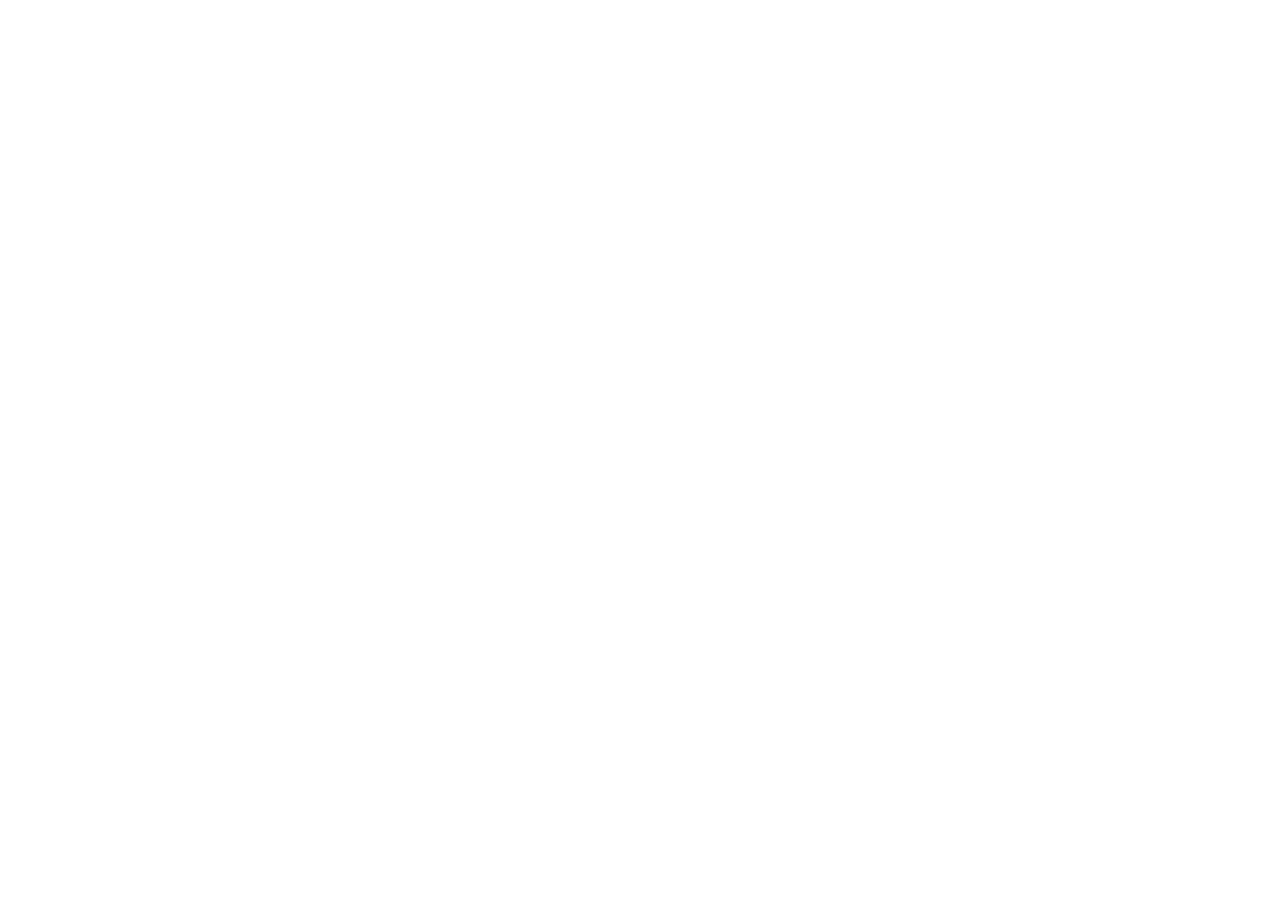
==== index.html @ 13f45c98 "alapok" ====
<!DOCTYPE html>
<html lang="en">
<head>
    <meta charset="UTF-8">
    <meta name="viewport" content="width=device-width, initial-scale=1.0">
    <link rel="stylesheet" href="style.css">
    <script src="app.js"></script>
    <title>Document</title>
</head>
<body>
    
</body>
</html>
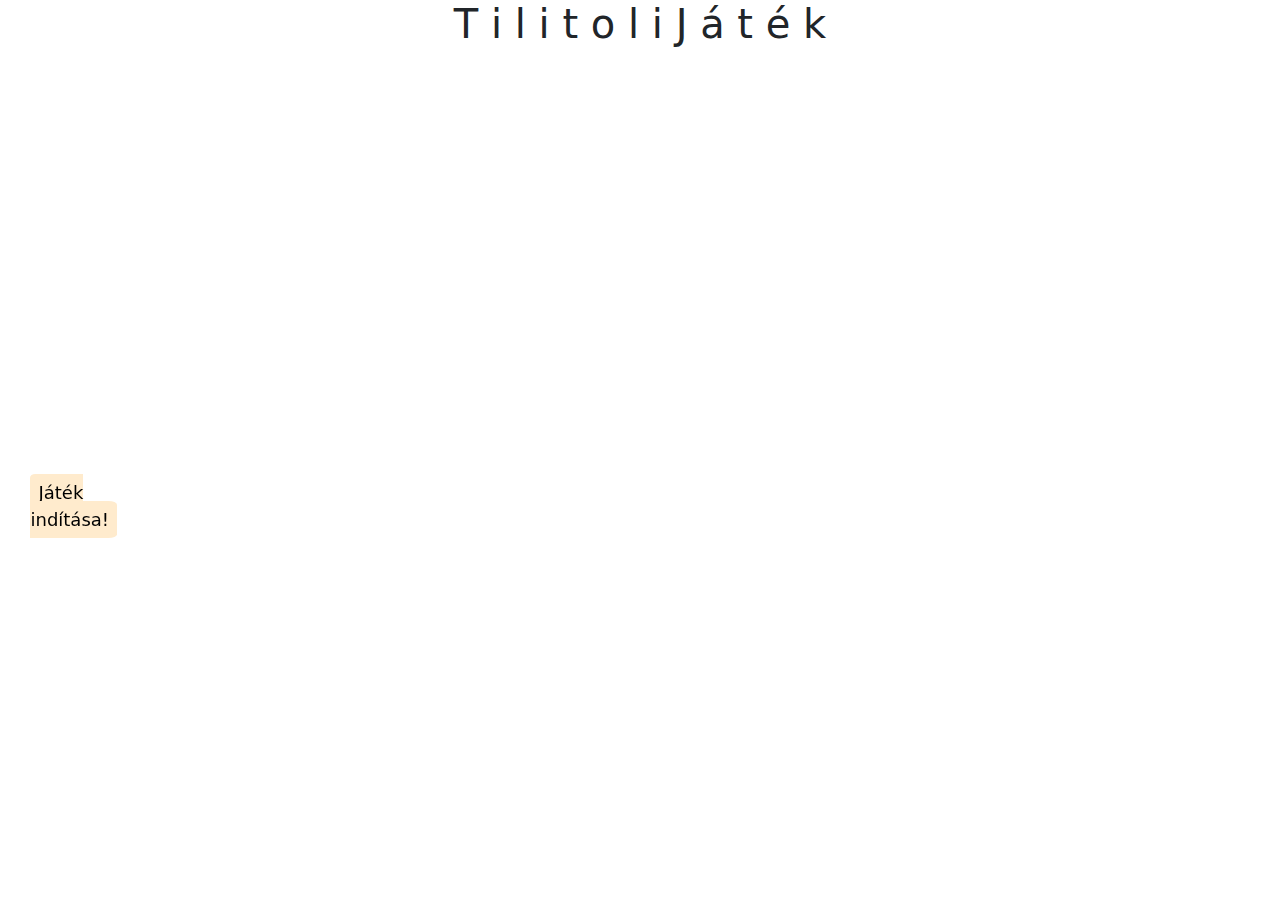
==== commit 977b065b: "Update index.html" ====
--- a/index.html
+++ b/index.html
@@ -3,11 +3,47 @@
 <head>
     <meta charset="UTF-8">
     <meta name="viewport" content="width=device-width, initial-scale=1.0">
-    <link rel="stylesheet" href="style.css">
-    <script src="app.js"></script>
-    <title>Document</title>
+    <link href="https://cdn.jsdelivr.net/npm/bootstrap@5.3.3/dist/css/bootstrap.min.css" rel="stylesheet" integrity="sha384-QWTKZyjpPEjISv5WaRU9OFeRpok6YctnYmDr5pNlyT2bRjXh0JMhjY6hW+ALEwIH" crossorigin="anonymous">
+    <link rel="stylesheet" href="style.css" !important>
+    <title>Tilitoli Játék</title>
 </head>
 <body>
+    <header>
+        <h1 id="bemutat">T i l i t o l i J á t é k</h1>
+    </header>
+    <main>
+        <main>
+            <div class="main-container">
+                <div class="row mt-5"> <!-- mt-4 osztály hozzáadása -->
+                    <div class="col-sm-4 mb-3 mb-sm-0">
+                        <div class="card">
+                            <img src="./img/tilitoli1" class="card-img-top mx-auto" alt="Legnépszerűbb változat" name="Legnépszerűbb változat">
+                            <div class="card-body">
+                                <h5 class="card-title">Tili-Toli története</h5>
+                                <p class="card-text">Noyes Chapman talált fel 1880-ban, de Sam Loydot gyakran tévesen tartják számon a csúszó rejtvények népszerűvé tételében azon hamis állítása alapján, hogy ő találta fel a tizenöt rejtvényt.</p>
+                            </div>
+                        </div>
+                    </div>
+                    <div class="col-sm-4 mb-3 mb-sm-0">
+                        <div class="card">
+                            <img src="./img/tilitoli1" class="card-img-top mx-auto" alt="Kép a játékról." name="Kép a játékról">
+                            <div class="card-body">
+                                <h5 class="card-title">A Tili-Toli játék menete</h5>
+                                <p class="card-text">a Tili-Toli játék menete rendkívűl egyszerű. Úgy kell sorba raknod a négyzeteket hogy egyszerre csak egyet változtathatsz meg a helyéről.A kockákat nem szedheted ki a helyéről, csak is mozgatni lehet.</p>
+                            </div>
+                        </div>
+                    </div>
+                </div>
+            </div>
+            <div class="jatek-start">
+                <a id="a1szv" href="./game.html">Játék indítása!</a>
+            </div>
+        </main>
+        
+        
+        <script src="https://cdn.jsdelivr.net/npm/bootstrap@5.3.3/dist/js/bootstrap.bundle.min.js" integrity="sha384-YvpcrYf0tY3lHB60NNkmXc5s9fDVZLESaAA55NDzOxhy9GkcIdslK1eN7N6jIeHz" crossorigin="anonymous"></script>
+        
+    </main>
     
 </body>
-</html>+</html>
--- a/style.css
+++ b/style.css
@@ -0,0 +1,19 @@
+header{
+    text-align: center;
+    font-size: x-large;
+}
+main{
+    display: flex;
+    justify-content: center;
+    align-items: center;
+    height: 100vh;
+    position: fixed;
+}
+a{
+    text-decoration: none;
+    color: black;
+    border-radius: 10%;
+    background-color: blanchedalmond;
+    padding: .5rem;
+    font-size: large;
+}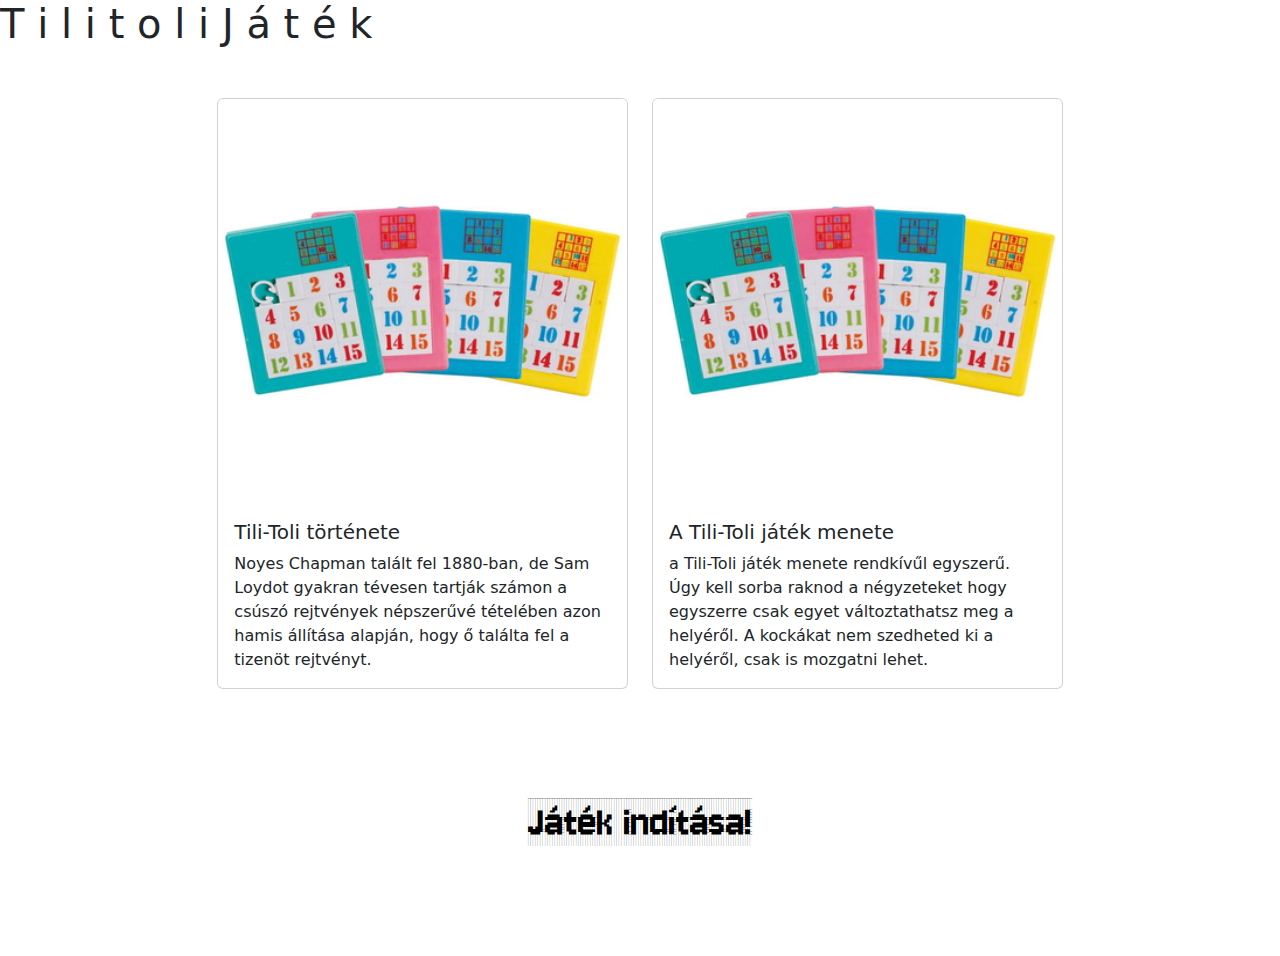
==== commit 778ef3b1: "Update index.html" ====
--- a/index.html
+++ b/index.html
@@ -9,7 +9,10 @@
 </head>
 <body>
     <header>
-        <h1 id="bemutat">T i l i t o l i J á t é k</h1>
+        <div class="logo-container">
+            <h1 id="page-logo">T i l i t o l i J á t é k</h1>
+        </div>
+        
     </header>
     <main>
         <main>
@@ -29,7 +32,7 @@
                             <img src="./img/tilitoli1" class="card-img-top mx-auto" alt="Kép a játékról." name="Kép a játékról">
                             <div class="card-body">
                                 <h5 class="card-title">A Tili-Toli játék menete</h5>
-                                <p class="card-text">a Tili-Toli játék menete rendkívűl egyszerű. Úgy kell sorba raknod a négyzeteket hogy egyszerre csak egyet változtathatsz meg a helyéről.A kockákat nem szedheted ki a helyéről, csak is mozgatni lehet.</p>
+                                <p class="card-text">a Tili-Toli játék menete rendkívűl egyszerű. Úgy kell sorba raknod a négyzeteket hogy egyszerre csak egyet változtathatsz meg a helyéről. A kockákat nem szedheted ki a helyéről, csak is mozgatni lehet.</p>
                             </div>
                         </div>
                     </div>
--- a/style.css
+++ b/style.css
@@ -1,19 +1,75 @@
-header{
+@import url('https://fonts.googleapis.com/css2?family=Jersey+10+Charted&display=swap');
+@import url('https://fonts.googleapis.com/css2?family=Jersey+25&display=swap');
+
+#bemutat{
     text-align: center;
-    font-size: x-large;
+    justify-content: center;
+    font-family: "Jersey 25", sans-serif !important;
+    font-weight: 100;
+    font-style: italic;
+    font-size: 8vh !important;
 }
+
 main{
     display: flex;
     justify-content: center;
     align-items: center;
     height: 100vh;
-    position: fixed;
+    width: auto;
+    
+
+
+    
 }
-a{
-    text-decoration: none;
-    color: black;
-    border-radius: 10%;
-    background-color: blanchedalmond;
-    padding: .5rem;
-    font-size: large;
-}+#a1szv{
+    text-decoration: none !important;
+    color: black !important;
+    /*border-radius: 50% !important;
+    background-color: rgb(230, 11, 11) !important;*/
+    padding: .5rem !important;
+    font-size: 5vh !important;
+    animation: blink 1.5s infinite; /* A "blink" animáció alkalmazása a gombra */
+    font-family: "Jersey 10 Charted", sans-serif;
+    font-weight: 300;
+    font-style: normal;
+    justify-content: center !important;
+
+}
+.jatek-start {
+    display: flex;
+    justify-content: center;
+    position: absolute;
+    bottom: 4vh;
+    left: 50%;
+    transform: translateX(-50%);
+}
+body{
+    overflow: hidden;
+}
+/*Gomb villogasa*/
+@keyframes blink {
+    0% { opacity: 1; }
+    50% { opacity: 0; }
+    100% { opacity: 1; }
+}
+
+@keyframes blink {
+    0% { opacity: 1; }
+    50% { opacity: 0; }
+    100% { opacity: 1; }
+}
+/**/
+
+.card-img-top {
+    max-width: 50vh !important;
+    max-height: 45vh;
+    justify-content: center;
+    align-items: center;
+    text-align: center;
+}
+.row{
+    justify-content: center;
+    align-items: center;
+    margin-top: -25vh !important;
+    
+}
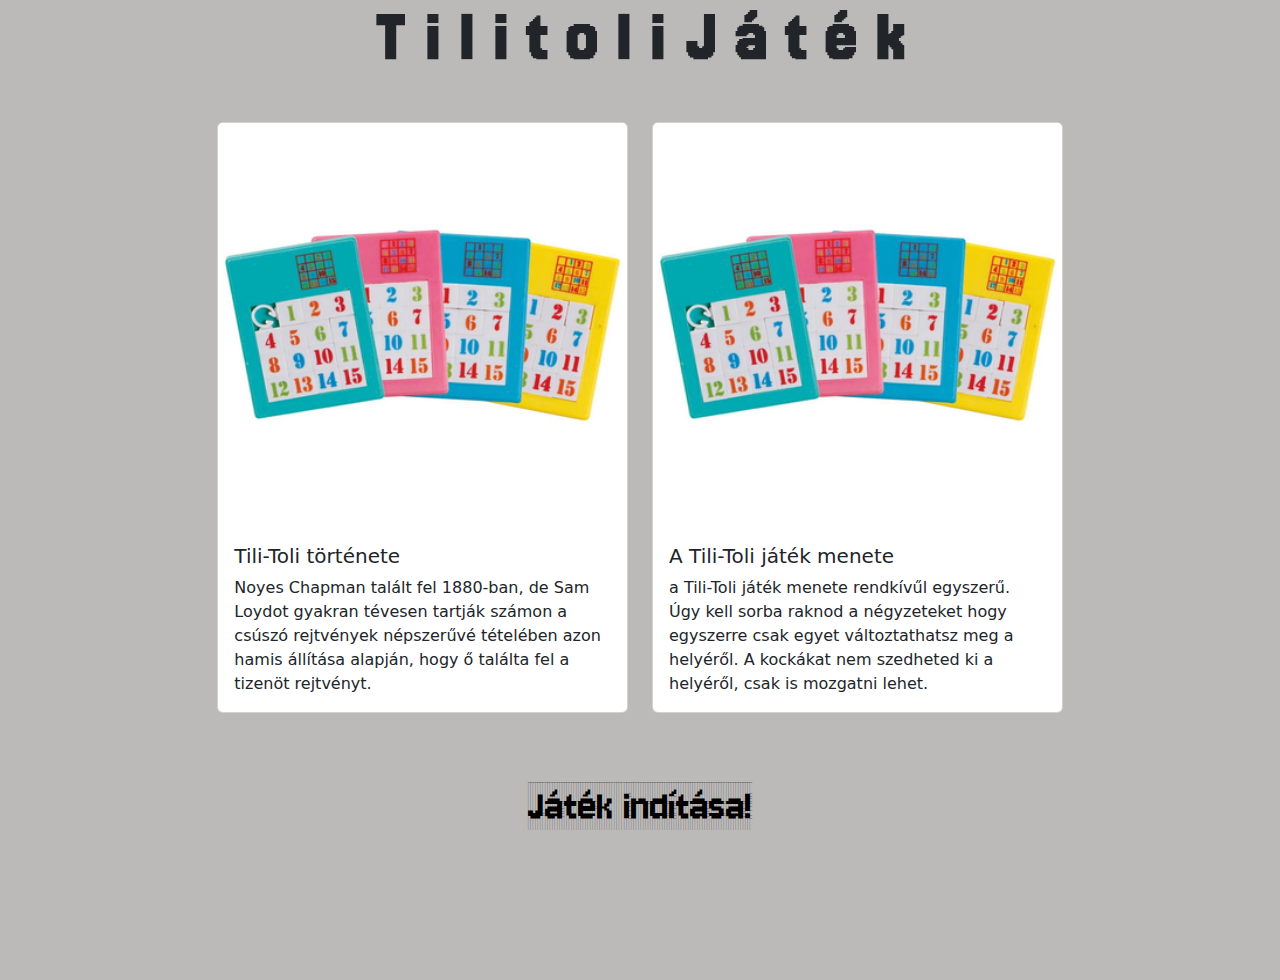
==== commit 4191a43c: "Update index.html" ====
--- a/index.html
+++ b/index.html
@@ -4,7 +4,7 @@
     <meta charset="UTF-8">
     <meta name="viewport" content="width=device-width, initial-scale=1.0">
     <link href="https://cdn.jsdelivr.net/npm/bootstrap@5.3.3/dist/css/bootstrap.min.css" rel="stylesheet" integrity="sha384-QWTKZyjpPEjISv5WaRU9OFeRpok6YctnYmDr5pNlyT2bRjXh0JMhjY6hW+ALEwIH" crossorigin="anonymous">
-    <link rel="stylesheet" href="style.css" !important>
+    <link rel="stylesheet" href="style.css">
     <title>Tilitoli Játék</title>
 </head>
 <body>
--- a/style.css
+++ b/style.css
@@ -1,7 +1,7 @@
 @import url('https://fonts.googleapis.com/css2?family=Jersey+10+Charted&display=swap');
 @import url('https://fonts.googleapis.com/css2?family=Jersey+25&display=swap');
 
-#bemutat{
+#page-logo{
     text-align: center;
     justify-content: center;
     font-family: "Jersey 25", sans-serif !important;
@@ -9,6 +9,43 @@
     font-style: italic;
     font-size: 8vh !important;
 }
+.logo-container {
+	position: relative;
+	
+	&:before {
+		content:  "";
+		position: absolute;
+		top:      calc( 100% - 2px );
+		width:    100%;
+		height:   4px;
+		background-color: #cf0000;
+		transform-origin: center center;
+		transform: scaleX( 0 );
+		
+		animation: line-animation 3s ease forwards;
+	}
+	
+	h1#page-logo {
+		font: bold 6rem 'Arial', sans-serif;
+		
+		animation: clip-path-reveal-1 3s ease forwards;
+	}
+}
+
+@keyframes line-animation {
+	0% { transform: scaleX( 0 ); }
+	15% { transform: scaleX( 0 ); }
+	20%, 25% { transform: scaleX( 1 ); top: calc( 100% - 2px ); }
+	50% { transform: scaleX( 1 ); top: 0px; }
+	70% { transform: scaleX( 0.2 ); top: 0px; }
+	80%, 100% { transform: scaleX( 0.2 ); top: 0px; }
+}
+
+@keyframes clip-path-reveal-1 {
+	0%, 25% { clip-path: polygon(0 100%, 100% 100%, 100% 100%, 0% 100%); }
+	50% { clip-path: polygon(0 0, 100% 0, 100% 100%, 0% 100%); }
+}
+
 
 main{
     display: flex;
@@ -26,9 +63,9 @@
     color: black !important;
     /*border-radius: 50% !important;
     background-color: rgb(230, 11, 11) !important;*/
-    padding: .5rem !important;
+    padding: 1.5rem !important;
     font-size: 5vh !important;
-    animation: blink 1.5s infinite; /* A "blink" animáció alkalmazása a gombra */
+    animation: blink 1.5s infinite; /*animacio*/
     font-family: "Jersey 10 Charted", sans-serif;
     font-weight: 300;
     font-style: normal;
@@ -45,6 +82,7 @@
 }
 body{
     overflow: hidden;
+    background-color: #8a858593;
 }
 /*Gomb villogasa*/
 @keyframes blink {
@@ -72,4 +110,5 @@
     align-items: center;
     margin-top: -25vh !important;
     
+    
 }
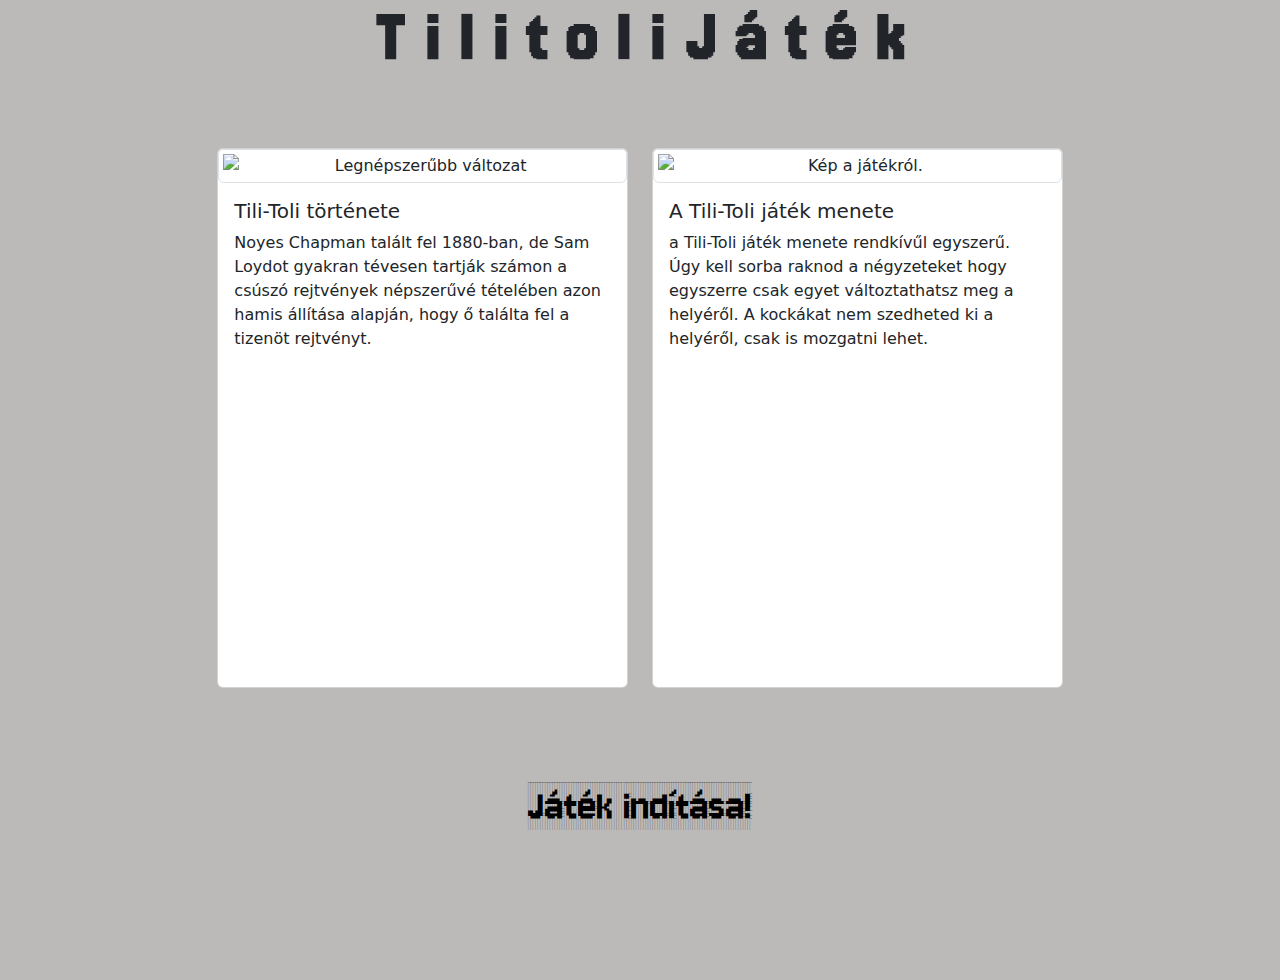
==== commit 37ffc89a: "Update index.html" ====
--- a/index.html
+++ b/index.html
@@ -20,7 +20,7 @@
                 <div class="row mt-5"> <!-- mt-4 osztály hozzáadása -->
                     <div class="col-sm-4 mb-3 mb-sm-0">
                         <div class="card">
-                            <img src="./img/tilitoli1" class="card-img-top mx-auto" alt="Legnépszerűbb változat" name="Legnépszerűbb változat">
+                            <img src="./img/tilitoli1.png" class="card-img-top img-thumbnail mx-auto" alt="Legnépszerűbb változat" name="Legnépszerűbb változat">
                             <div class="card-body">
                                 <h5 class="card-title">Tili-Toli története</h5>
                                 <p class="card-text">Noyes Chapman talált fel 1880-ban, de Sam Loydot gyakran tévesen tartják számon a csúszó rejtvények népszerűvé tételében azon hamis állítása alapján, hogy ő találta fel a tizenöt rejtvényt.</p>
@@ -29,7 +29,7 @@
                     </div>
                     <div class="col-sm-4 mb-3 mb-sm-0">
                         <div class="card">
-                            <img src="./img/tilitoli1" class="card-img-top mx-auto" alt="Kép a játékról." name="Kép a játékról">
+                            <img src="./img/segitseg1.png" class="card-img-top img-thumbnail mx-auto" alt="Kép a játékról." name="Kép a játékról">
                             <div class="card-body">
                                 <h5 class="card-title">A Tili-Toli játék menete</h5>
                                 <p class="card-text">a Tili-Toli játék menete rendkívűl egyszerű. Úgy kell sorba raknod a négyzeteket hogy egyszerre csak egyet változtathatsz meg a helyéről. A kockákat nem szedheted ki a helyéről, csak is mozgatni lehet.</p>
--- a/style.css
+++ b/style.css
@@ -112,3 +112,16 @@
     
     
 }
+.card{
+    height: 60vh;
+}
+@media only screen and (max-width: 1440px) {
+    .card {
+        height: 70vh;
+    }
+}
+@media only screen and (max-width: 1280px) {
+    .card {
+        height: 60vh;
+    }
+}
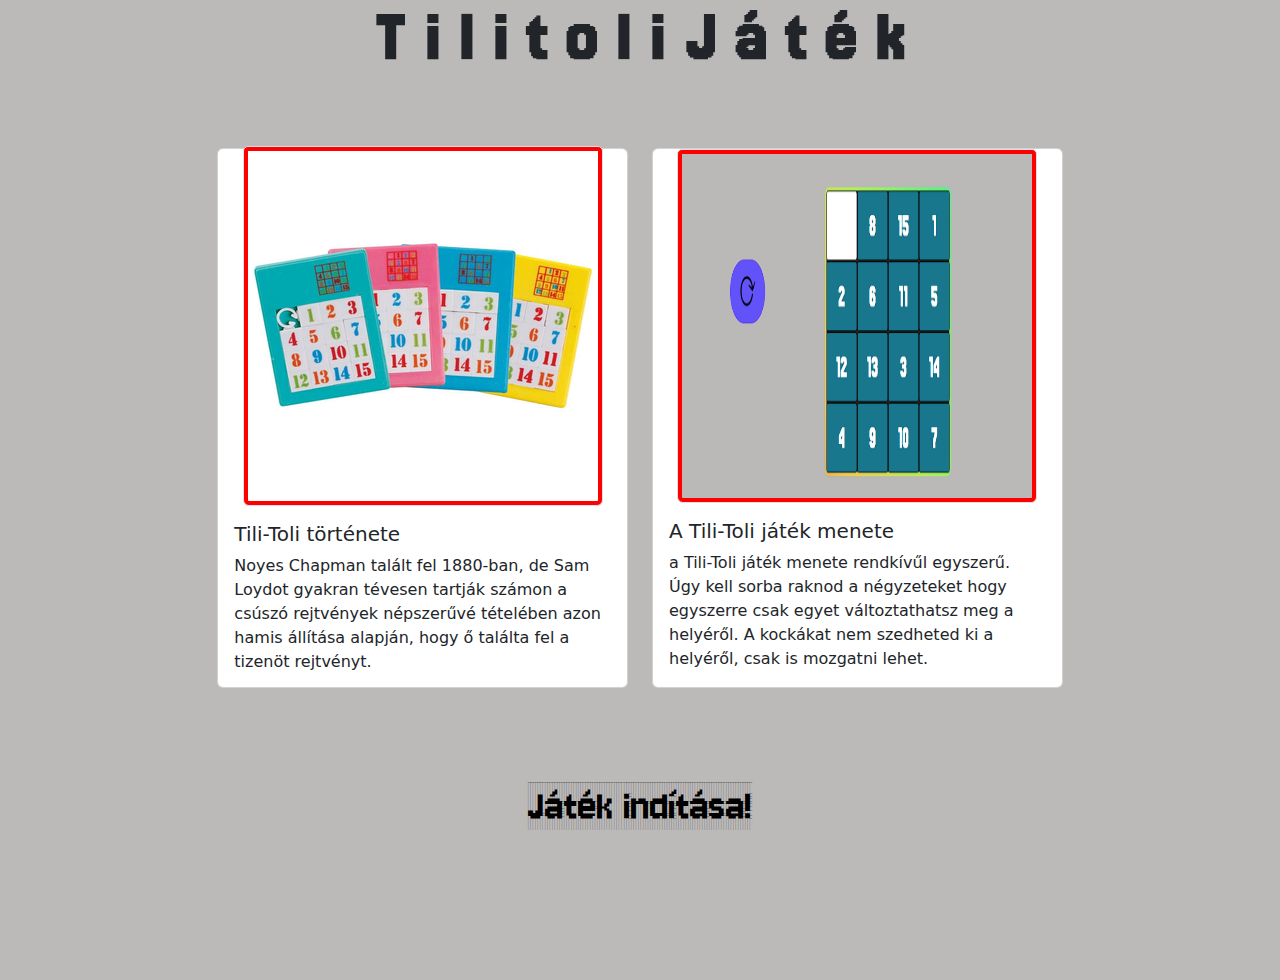
==== commit 64d2a4c9: "Kész" ====
--- a/index.html
+++ b/index.html
@@ -20,7 +20,7 @@
                 <div class="row mt-5"> <!-- mt-4 osztály hozzáadása -->
                     <div class="col-sm-4 mb-3 mb-sm-0">
                         <div class="card">
-                            <img src="./img/tilitoli1.png" class="card-img-top img-thumbnail mx-auto" alt="Legnépszerűbb változat" name="Legnépszerűbb változat">
+                            <img src="./img/tilitoli1.png" class="card-img-top img-thumbnail mx-auto" alt="Legnépszerűbb változat" name="Legnépszerűbb változat" id="kartya1">
                             <div class="card-body">
                                 <h5 class="card-title">Tili-Toli története</h5>
                                 <p class="card-text">Noyes Chapman talált fel 1880-ban, de Sam Loydot gyakran tévesen tartják számon a csúszó rejtvények népszerűvé tételében azon hamis állítása alapján, hogy ő találta fel a tizenöt rejtvényt.</p>
@@ -29,7 +29,7 @@
                     </div>
                     <div class="col-sm-4 mb-3 mb-sm-0">
                         <div class="card">
-                            <img src="./img/segitseg1.png" class="card-img-top img-thumbnail mx-auto" alt="Kép a játékról." name="Kép a játékról">
+                            <img src="img/segitseg.png" class="card-img-top img-thumbnail mx-auto" alt="Kép a játékról." name="Kép a játékról" id="kartya2">
                             <div class="card-body">
                                 <h5 class="card-title">A Tili-Toli játék menete</h5>
                                 <p class="card-text">a Tili-Toli játék menete rendkívűl egyszerű. Úgy kell sorba raknod a négyzeteket hogy egyszerre csak egyet változtathatsz meg a helyéről. A kockákat nem szedheted ki a helyéről, csak is mozgatni lehet.</p>
--- a/style.css
+++ b/style.css
@@ -99,7 +99,7 @@
 /**/
 
 .card-img-top {
-    max-width: 50vh !important;
+    max-width: 50vh ;
     max-height: 45vh;
     justify-content: center;
     align-items: center;
@@ -114,14 +114,64 @@
 }
 .card{
     height: 60vh;
+    
 }
 @media only screen and (max-width: 1440px) {
     .card {
         height: 70vh;
+        
+    }
+    #kartya2{
+        background-color: red;
+        width: 50vh !important;
+        height: 50vh !important;
+        transform: scaleX(1.0) !important; /* A szélesség 110%-ra növeli */
+        
+    }
+    #kartya1{
+        background-color: red;
+        transform: scaleX(1.0) !important; /* A szélesség 110%-ra növeli */
+        
     }
 }
 @media only screen and (max-width: 1280px) {
     .card {
         height: 60vh;
+        justify-content: center !important;
+        
     }
+    #kartya2{
+        background-color: red;
+        width: 40vh !important;
+        height: 40vh !important;
+        transform: scaleX(1.0) !important; /* A szélesség 110%-ra növeli */
+        justify-self: center !important;
+        text-align: center !important;
+        justify-self: center !important;
+        
+    }
+    #kartya1{
+        background-color: red;
+        transform: scaleX(1.0) !important; /* A szélesség 110%-ra növeli */
+        width: 40vh !important;
+        height: 40vh !important;
+        transform: scaleX(1.0) !important; /* A szélesség 110%-ra növeli */
+        justify-self: center !important;
+        text-align: center !important;
+        justify-self: center !important;
+    }
+
 }
+
+#kartya2{
+    background-color: red;
+    width: 80vh;
+    height: 50vh;
+    transform: scaleX(1.3); /* A szélesség 110%-ra növeli */
+    
+}
+#kartya1{
+    background-color: red;
+    transform: scaleX(1.3); /* A szélesség 110%-ra növeli */
+    
+}
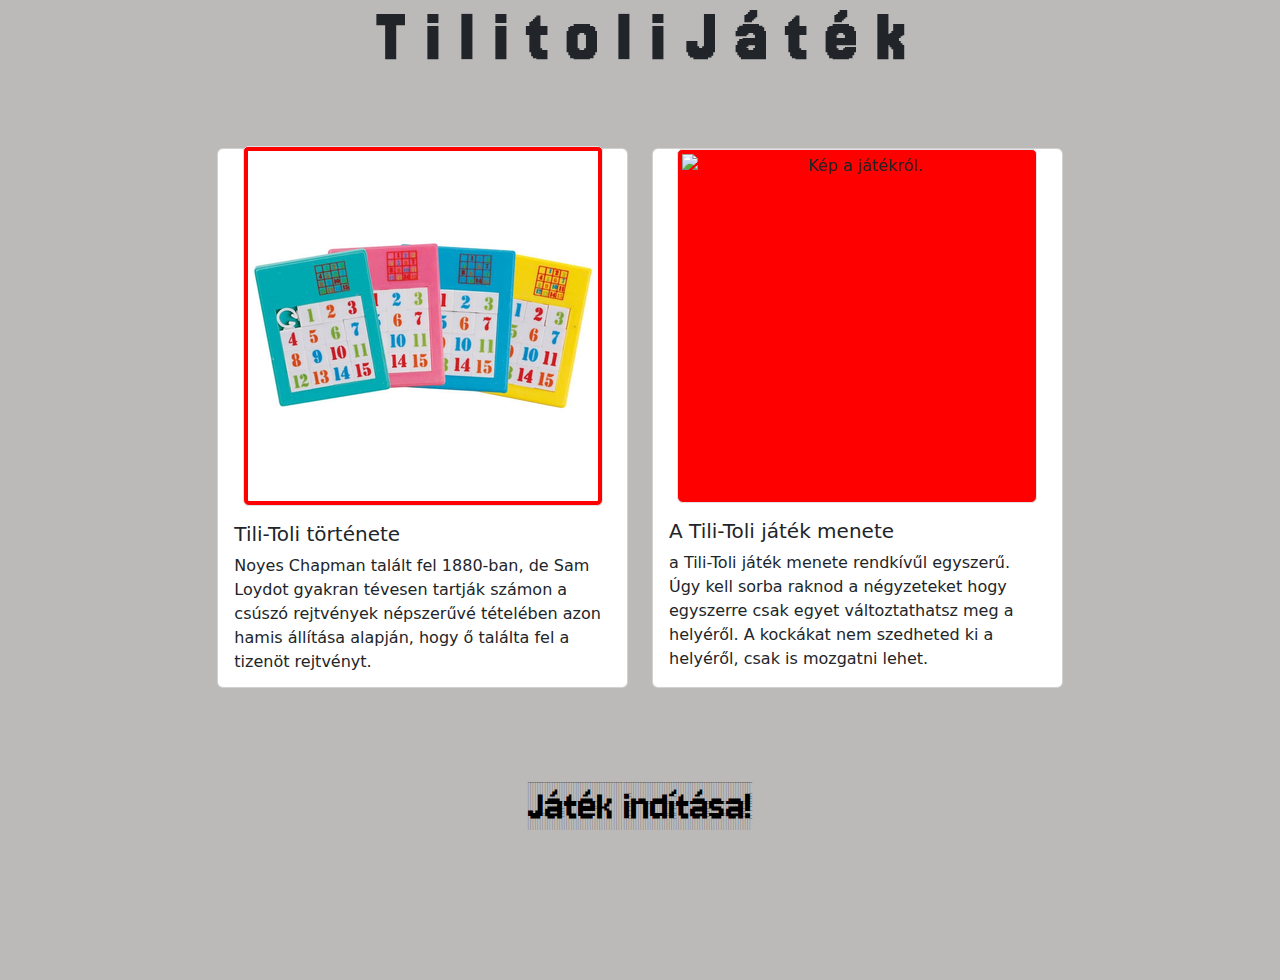
==== commit 758dc8bc: "a" ====
--- a/index.html
+++ b/index.html
@@ -29,7 +29,7 @@
                     </div>
                     <div class="col-sm-4 mb-3 mb-sm-0">
                         <div class="card">
-                            <img src="img/segitseg.png" class="card-img-top img-thumbnail mx-auto" alt="Kép a játékról." name="Kép a játékról" id="kartya2">
+                            <img src="img/segitseg3.png" class="card-img-top img-thumbnail mx-auto" alt="Kép a játékról." name="Kép a játékról" id="kartya2">
                             <div class="card-body">
                                 <h5 class="card-title">A Tili-Toli játék menete</h5>
                                 <p class="card-text">a Tili-Toli játék menete rendkívűl egyszerű. Úgy kell sorba raknod a négyzeteket hogy egyszerre csak egyet változtathatsz meg a helyéről. A kockákat nem szedheted ki a helyéről, csak is mozgatni lehet.</p>
--- a/style.css
+++ b/style.css
@@ -123,13 +123,15 @@
     }
     #kartya2{
         background-color: red;
-        width: 50vh !important;
+        width: 45vh !important;
         height: 50vh !important;
         transform: scaleX(1.0) !important; /* A szélesség 110%-ra növeli */
         
     }
     #kartya1{
         background-color: red;
+        width: 45vh !important;
+        height: 50vh !important;
         transform: scaleX(1.0) !important; /* A szélesség 110%-ra növeli */
         
     }
@@ -162,16 +164,19 @@
     }
 
 }
+/*Kártyák*/
 
 #kartya2{
     background-color: red;
     width: 80vh;
     height: 50vh;
-    transform: scaleX(1.3); /* A szélesség 110%-ra növeli */
+    transform: scaleX(1.33); /* A szélesség 110%-ra növeli */
     
 }
 #kartya1{
     background-color: red;
-    transform: scaleX(1.3); /* A szélesség 110%-ra növeli */
+    width: 80vh;
+    height: 50vh;
+    transform: scaleX(1.33); /* A szélesség 110%-ra növeli */
     
 }
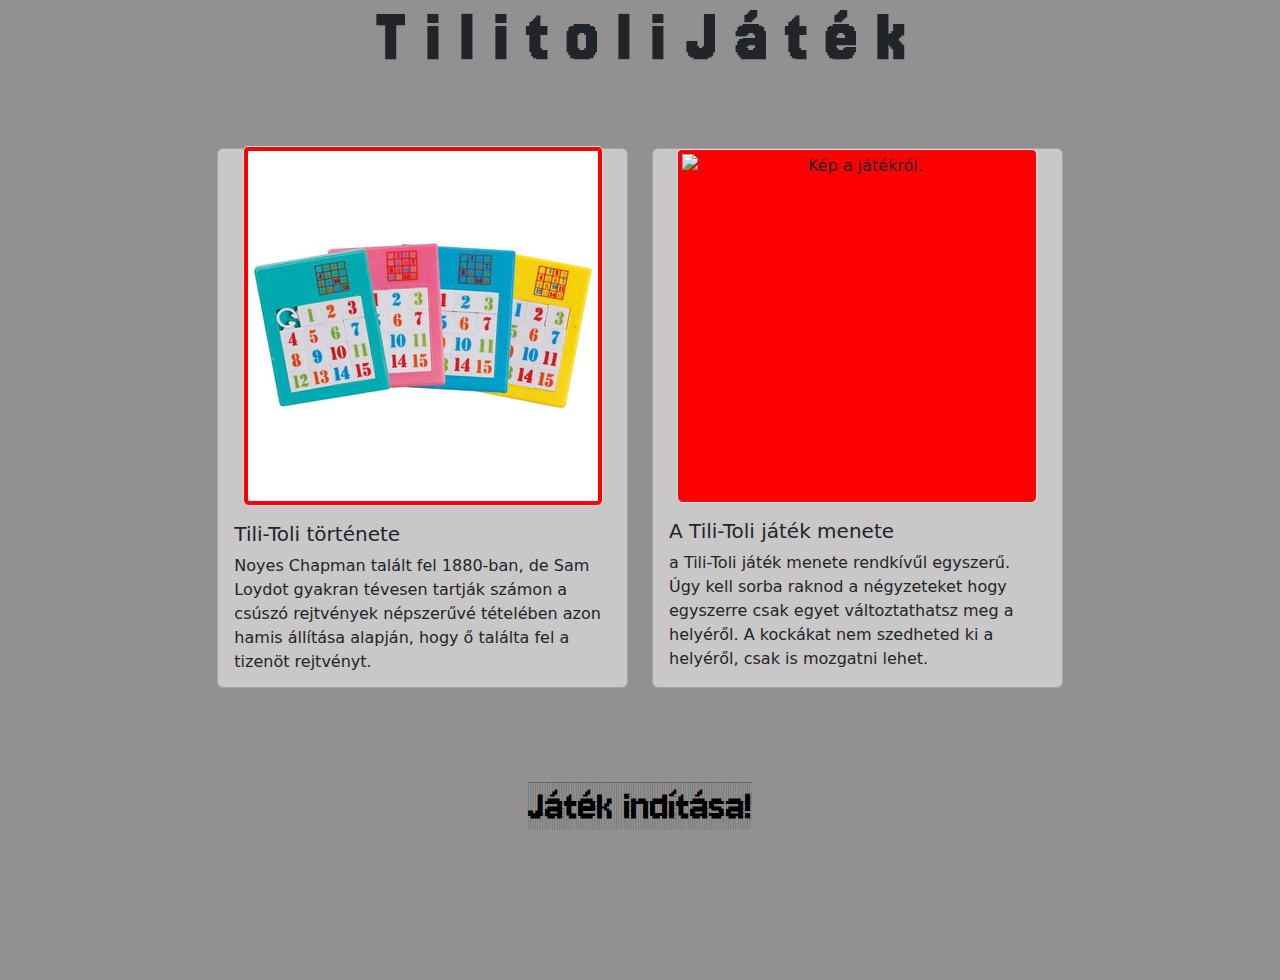
==== commit 32c03e6e: "Kész" ====
--- a/index.html
+++ b/index.html
@@ -8,7 +8,7 @@
     <title>Tilitoli Játék</title>
 </head>
 <body>
-    <header>
+    <header><!-- Logo -->
         <div class="logo-container">
             <h1 id="page-logo">T i l i t o l i J á t é k</h1>
         </div>
@@ -17,6 +17,7 @@
     <main>
         <main>
             <div class="main-container">
+                <!-- Kártyák -->
                 <div class="row mt-5"> <!-- mt-4 osztály hozzáadása -->
                     <div class="col-sm-4 mb-3 mb-sm-0">
                         <div class="card">
@@ -27,6 +28,7 @@
                             </div>
                         </div>
                     </div>
+                    <!-- Kártyák -->
                     <div class="col-sm-4 mb-3 mb-sm-0">
                         <div class="card">
                             <img src="img/segitseg3.png" class="card-img-top img-thumbnail mx-auto" alt="Kép a játékról." name="Kép a játékról" id="kartya2">
@@ -38,6 +40,7 @@
                     </div>
                 </div>
             </div>
+            <!-- Start gomb -->
             <div class="jatek-start">
                 <a id="a1szv" href="./game.html">Játék indítása!</a>
             </div>
--- a/style.css
+++ b/style.css
@@ -1,6 +1,7 @@
 @import url('https://fonts.googleapis.com/css2?family=Jersey+10+Charted&display=swap');
 @import url('https://fonts.googleapis.com/css2?family=Jersey+25&display=swap');
 
+/*Oldal cim logo*/
 #page-logo{
     text-align: center;
     justify-content: center;
@@ -31,7 +32,7 @@
 		animation: clip-path-reveal-1 3s ease forwards;
 	}
 }
-
+/*Animaciok*/
 @keyframes line-animation {
 	0% { transform: scaleX( 0 ); }
 	15% { transform: scaleX( 0 ); }
@@ -45,7 +46,7 @@
 	0%, 25% { clip-path: polygon(0 100%, 100% 100%, 100% 100%, 0% 100%); }
 	50% { clip-path: polygon(0 0, 100% 0, 100% 100%, 0% 100%); }
 }
-
+/*Animaciok vege*/
 
 main{
     display: flex;
@@ -58,6 +59,7 @@
 
     
 }
+/*Start gomb*/
 #a1szv{
     text-decoration: none !important;
     color: black !important;
@@ -82,7 +84,7 @@
 }
 body{
     overflow: hidden;
-    background-color: #8a858593;
+    background-color: #423e3e93;
 }
 /*Gomb villogasa*/
 @keyframes blink {
@@ -114,8 +116,10 @@
 }
 .card{
     height: 60vh;
+    background-color: #f1f0f093;
     
 }
+/*Lemeretez kepernyore*/
 @media only screen and (max-width: 1440px) {
     .card {
         height: 70vh;
@@ -123,15 +127,13 @@
     }
     #kartya2{
         background-color: red;
-        width: 45vh !important;
+        width: 50vh !important;
         height: 50vh !important;
         transform: scaleX(1.0) !important; /* A szélesség 110%-ra növeli */
         
     }
     #kartya1{
         background-color: red;
-        width: 45vh !important;
-        height: 50vh !important;
         transform: scaleX(1.0) !important; /* A szélesség 110%-ra növeli */
         
     }
